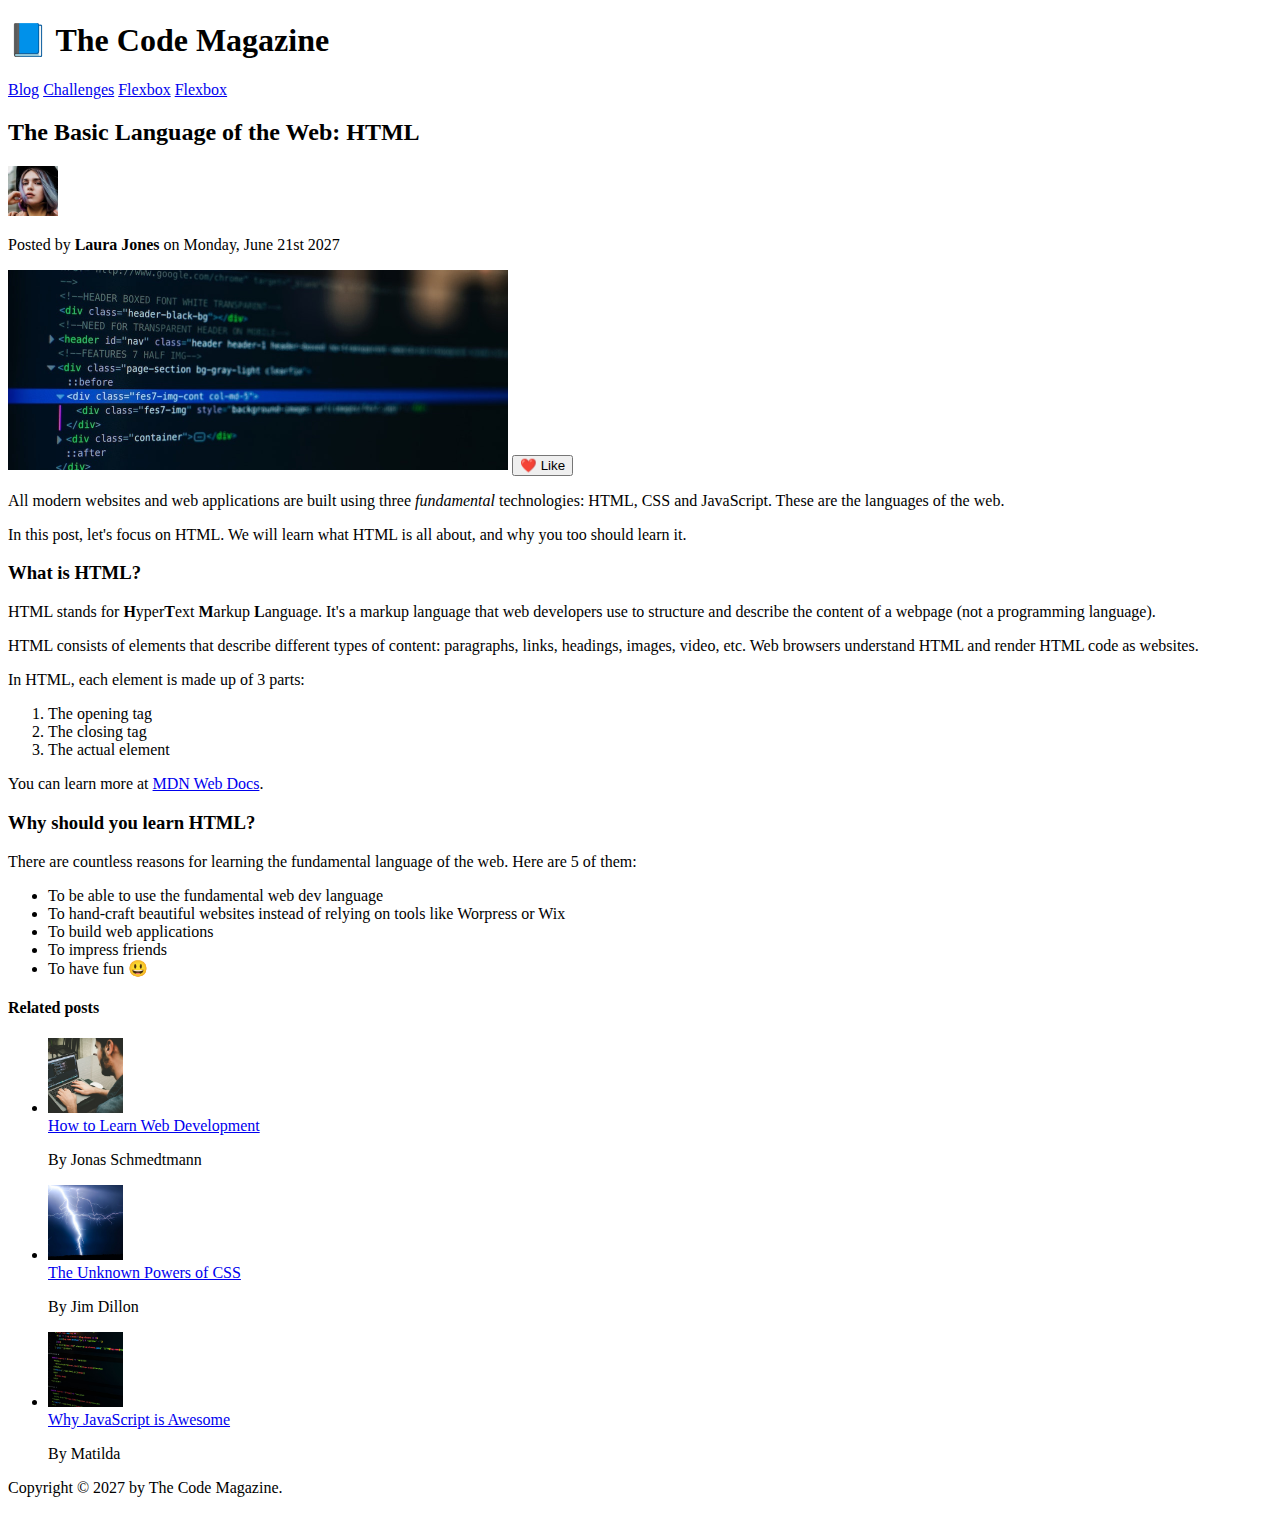
==== basics/html-css/html-intro/index.html @ 4563523b "[2.18] html and css" ====
<!DOCTYPE html>
<html lang="en">
  <head>
    <meta charset="UTF-8" />
    <meta name="viewport" content="width=device-width, initial-scale=1.0" />
    <title>The Basic Language of the Web: HTML</title>
  </head>
  <body>
    <div class="container">
      <header class="main-header clearfix">
        <h1>📘 The Code Magazine</h1>
        <nav>
          <a href="blog.html">Blog</a>
          <a href="#">Challenges</a>
          <a href="flexbox.html">Flexbox</a>
          <a href="css-grid.html">Flexbox</a>
        </nav>
      </header>

      <article>
        <header class="post-header">
          <h2>The Basic Language of the Web: HTML</h2>

          <div class="author-box">
            <img
              src="img/laura-jones.jpg"
              alt="Headshot of Laura Jones"
              height="50"
              width="50"
              class="author-img"
            />
            <p id="author" class="author">
              Posted by <strong>Laura Jones</strong> on Monday, June 21st 2027
            </p>
          </div>

          <img
            src="img/post-img.jpg"
            alt="HTML code on a screen"
            width="500"
            height="200"
            class="post-img"
          />
          <button>❤️ Like</button>
        </header>

        <p>
          All modern websites and web applications are built using three
          <em>fundamental</em>
          technologies: HTML, CSS and JavaScript. These are the languages of the
          web.
        </p>
        <p>
          In this post, let's focus on HTML. We will learn what HTML is all
          about, and why you too should learn it.
        </p>
        <h3>What is HTML?</h3>
        <p>
          HTML stands for <strong>H</strong>yper<strong>T</strong>ext
          <strong>M</strong>arkup <strong>L</strong>anguage. It's a markup
          language that web developers use to structure and describe the content
          of a webpage (not a programming language).
        </p>
        <p>
          HTML consists of elements that describe different types of content:
          paragraphs, links, headings, images, video, etc. Web browsers
          understand HTML and render HTML code as websites.
        </p>
        <p>In HTML, each element is made up of 3 parts:</p>

        <ol>
          <li class="first-li">The opening tag</li>
          <li>The closing tag</li>
          <li>The actual element</li>
        </ol>

        <p>
          You can learn more at
          <a
            href="https://developer.mozilla.org/en-US/docs/Web/HTML"
            target="_blank"
            >MDN Web Docs</a
          >.
        </p>
        <h3>Why should you learn HTML?</h3>

        <p>
          There are countless reasons for learning the fundamental language of
          the web. Here are 5 of them:
        </p>
        <ul>
          <li class="first-li">
            To be able to use the fundamental web dev language
          </li>
          <li>
            To hand-craft beautiful websites instead of relying on tools like
            Worpress or Wix
          </li>
          <li>To build web applications</li>
          <li>To impress friends</li>
          <li>To have fun 😃</li>
        </ul>
      </article>

      <aside>
        <h4>Related posts</h4>
        <ul class="related">
          <li class="related-post">
            <img
              src="img/related-1.jpg"
              alt="Persong programming"
              width="75"
              height="75"
            />
            <div>
              <a href="#" class="related-link">How to Learn Web Development</a>
              <p class="related-author">By Jonas Schmedtmann</p>
            </div>
          </li>
          <li class="related-post">
            <img
              src="img/related-2.jpg"
              alt="Lightning"
              width="75"
              height="75"
            />
            <div>
              <a href="#" class="related-link">The Unknown Powers of CSS</a>
              <p class="related-author">By Jim Dillon</p>
            </div>
          </li>

          <li class="related-post">
            <img
              src="img/related-3.jpg"
              alt="JavaScript code on a screen"
              width="75"
              height="75"
            />
            <div>
              <a href="#" class="related-link">Why JavaScript is Awesome</a>
              <p class="related_author">By Matilda</p>
            </div>
          </li>
        </ul>
      </aside>

      <footer>
        <p id="copyright" class="copyright text">
          Copyright &copy; 2027 by The Code Magazine.
        </p>
      </footer>
    </div>
  </body>
</html>
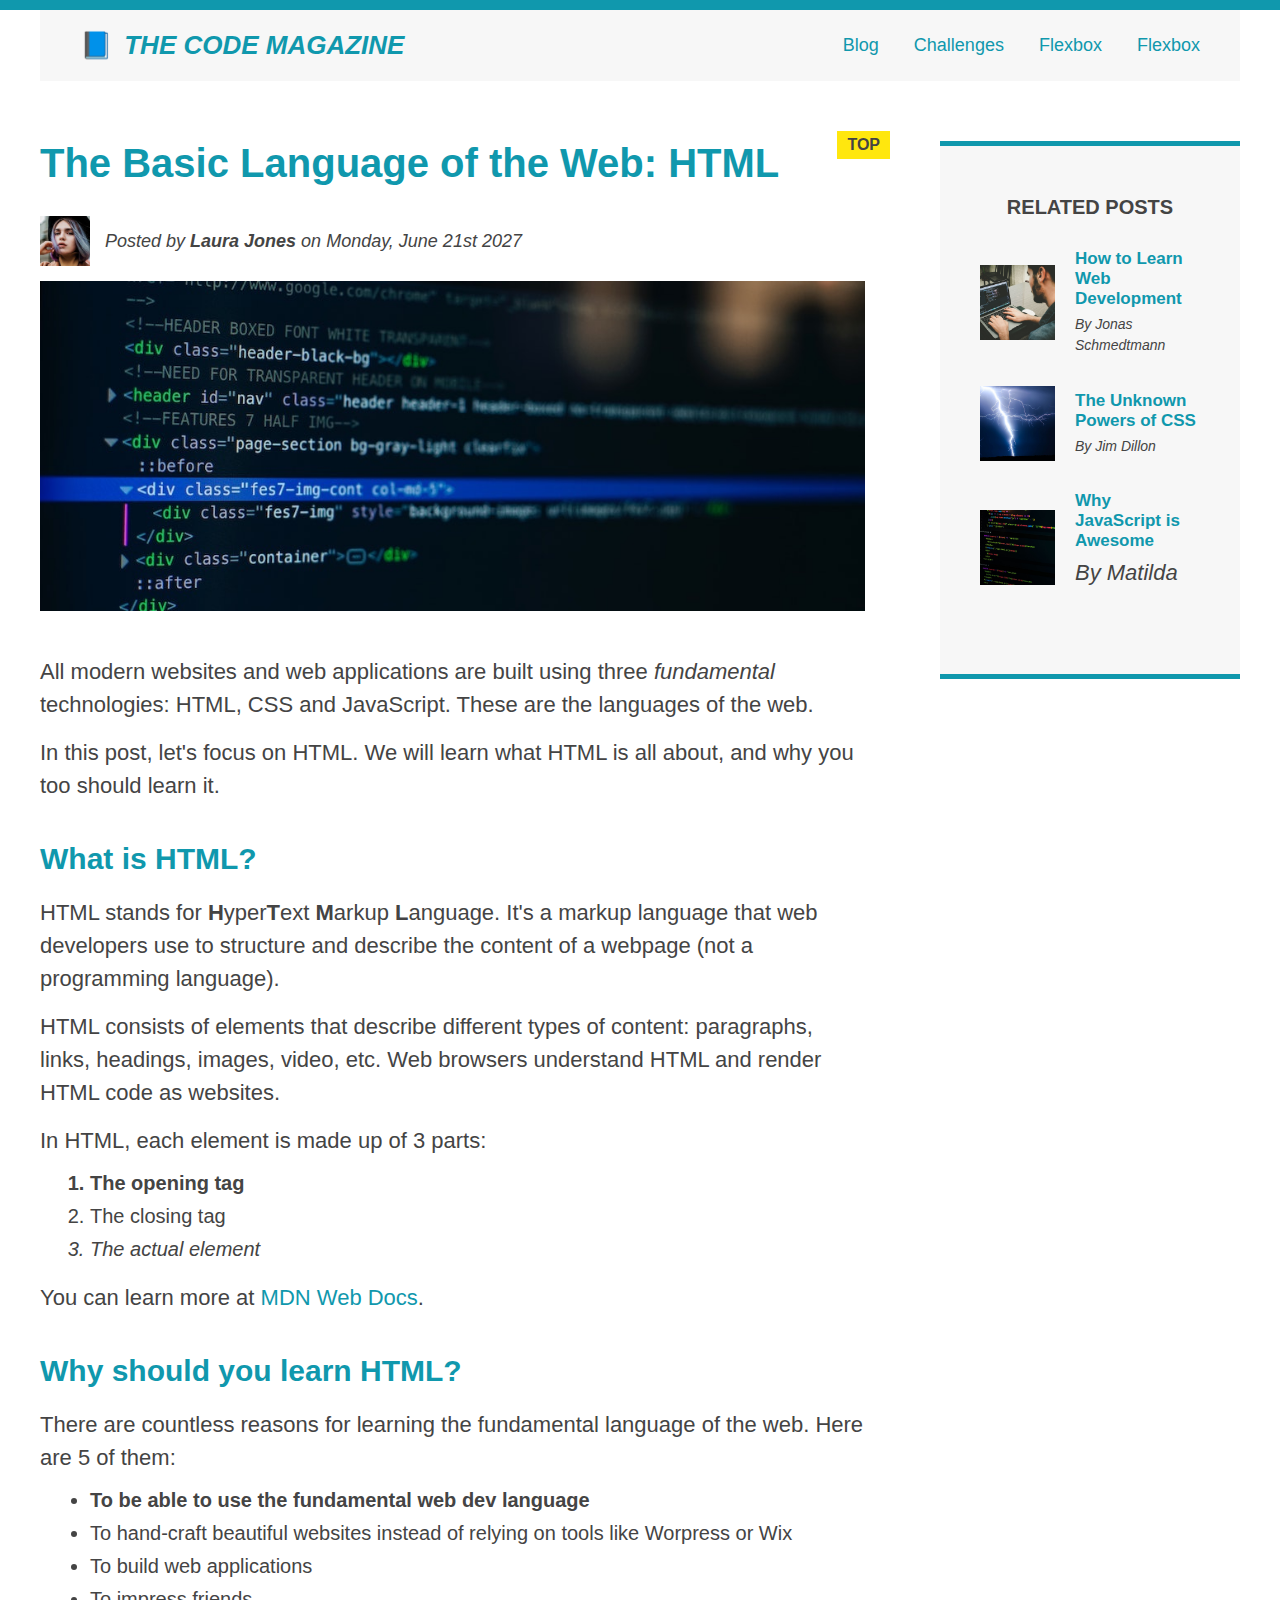
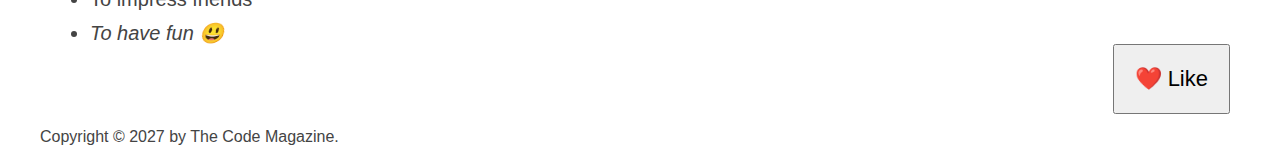
==== commit 39f04ee6: "[2.19] html and css practice" ====
--- a/basics/html-css/html-intro/index.html
+++ b/basics/html-css/html-intro/index.html
@@ -3,6 +3,7 @@
   <head>
     <meta charset="UTF-8" />
     <meta name="viewport" content="width=device-width, initial-scale=1.0" />
+    <link href="style.css" rel="stylesheet" />
     <title>The Basic Language of the Web: HTML</title>
   </head>
   <body>
--- a/basics/html-css/html-intro/style.css
+++ b/basics/html-css/html-intro/style.css
@@ -0,0 +1,252 @@
+* {
+  /* border-top: 10px solid #1098ad; */
+  margin: 0;
+  padding: 0;
+  box-sizing: border-box;
+}
+
+/* PAGE SECTIONS */
+body {
+  color: #444;
+  font-family: sans-serif;
+
+  border-top: 10px solid #1098ad;
+  position: relative;
+}
+
+.container {
+  width: 1200px;
+  margin: 0 auto;
+}
+
+.main-header {
+  background-color: #f7f7f7;
+  padding: 20px 40px;
+}
+
+nav {
+  font-size: 18px;
+}
+
+.post-header {
+  margin-bottom: 40px;
+}
+
+aside {
+  background-color: #f7f7f7;
+  border-top: 5px solid #1098ad;
+  border-bottom: 5px solid #1098ad;
+  padding: 50px 40px;
+}
+
+h1,
+h2,
+h3 {
+  color: #1098ad;
+}
+
+h1 {
+  font-size: 26px;
+  text-transform: uppercase;
+  font-style: italic;
+}
+
+h2 {
+  font-size: 40px;
+  margin-bottom: 30px;
+}
+
+h3 {
+  font-size: 30px;
+  margin-bottom: 20px;
+  margin-top: 40px;
+}
+
+h4 {
+  font-size: 20px;
+  text-transform: uppercase;
+  text-align: center;
+  margin-bottom: 30px;
+}
+
+p {
+  font-size: 22px;
+  line-height: 1.5;
+  margin-bottom: 15px;
+}
+
+ul,
+ol {
+  margin-left: 50px;
+  margin-bottom: 20px;
+}
+
+li {
+  font-size: 20px;
+  margin-bottom: 10px;
+  /* display: inline; */
+}
+
+li:last-child {
+  margin-bottom: 0;
+}
+
+#author {
+  font-style: italic;
+  font-size: 18px;
+}
+
+#copyright {
+  font-size: 16px;
+}
+
+.related-author {
+  font-size: 18px;
+  font-weight: bold;
+}
+
+.related {
+  list-style: none;
+  margin-left: 0;
+}
+
+li:first-child {
+  font-weight: bold;
+}
+
+li:last-child {
+  font-style: italic;
+}
+
+/* Misconception: this won't work! */
+article p:first-child {
+  color: red;
+}
+
+/* Styling links */
+a:link {
+  color: #1098ad;
+  text-decoration: none;
+}
+
+a:visited {
+  color: #1098ad;
+}
+
+a:hover {
+  color: orangered;
+  font-weight: bold;
+  text-decoration: underline orangered;
+}
+
+a:active {
+  background-color: black;
+  font-style: italic;
+}
+
+.post-img {
+  width: 100%;
+  height: auto;
+}
+
+nav a:link {
+  margin-right: 30px;
+  display: inline-block;
+}
+
+nav a:link:last-child {
+  margin-right: 0;
+}
+
+button {
+  font-size: 22px;
+  padding: 20px;
+  cursor: pointer;
+
+  position: absolute;
+  /* top: 50px;
+  left: 50px; */
+  bottom: 50px;
+  right: 50px;
+}
+
+h1::first-letter {
+  font-style: normal;
+  margin-right: 5px;
+}
+
+h2 {
+  /* background-color: orange; */
+  position: relative;
+}
+
+h2::before {
+  content: "TOP";
+  background-color: #ffe70e;
+  color: #444;
+  font-size: 16px;
+  font-weight: bold;
+  display: inline-block;
+  padding: 5px 10px;
+  position: absolute;
+  top: -10px;
+  right: -25px;
+}
+
+/* FLEXBOX */
+.main-header {
+  display: flex;
+  align-items: center;
+  justify-content: space-between;
+}
+
+.author-box {
+  display: flex;
+  align-items: center;
+  margin-bottom: 15px;
+}
+
+.author {
+  margin-bottom: 0;
+  margin-left: 15px;
+}
+
+.related-post {
+  display: flex;
+  align-items: center;
+  gap: 20px;
+  margin-bottom: 30px;
+}
+
+.related-link:link {
+  font-size: 17px;
+  font-weight: bold;
+  font-style: normal;
+  margin-bottom: 5px;
+  display: block;
+}
+
+.related-author {
+  margin-bottom: 0;
+  font-size: 14px;
+  font-weight: normal;
+  font-style: italic;
+}
+
+/* CSS GRID LAYOUT */
+.container {
+  display: grid;
+  grid-template-columns: 1fr 300px;
+  column-gap: 75px;
+  row-gap: 60px;
+  align-items: start;
+}
+
+.main-header {
+  /* grid-column: 1 / span 2; */
+  grid-column: 1 / -1;
+}
+
+footer {
+  grid-column: 1 / -1;
+}
